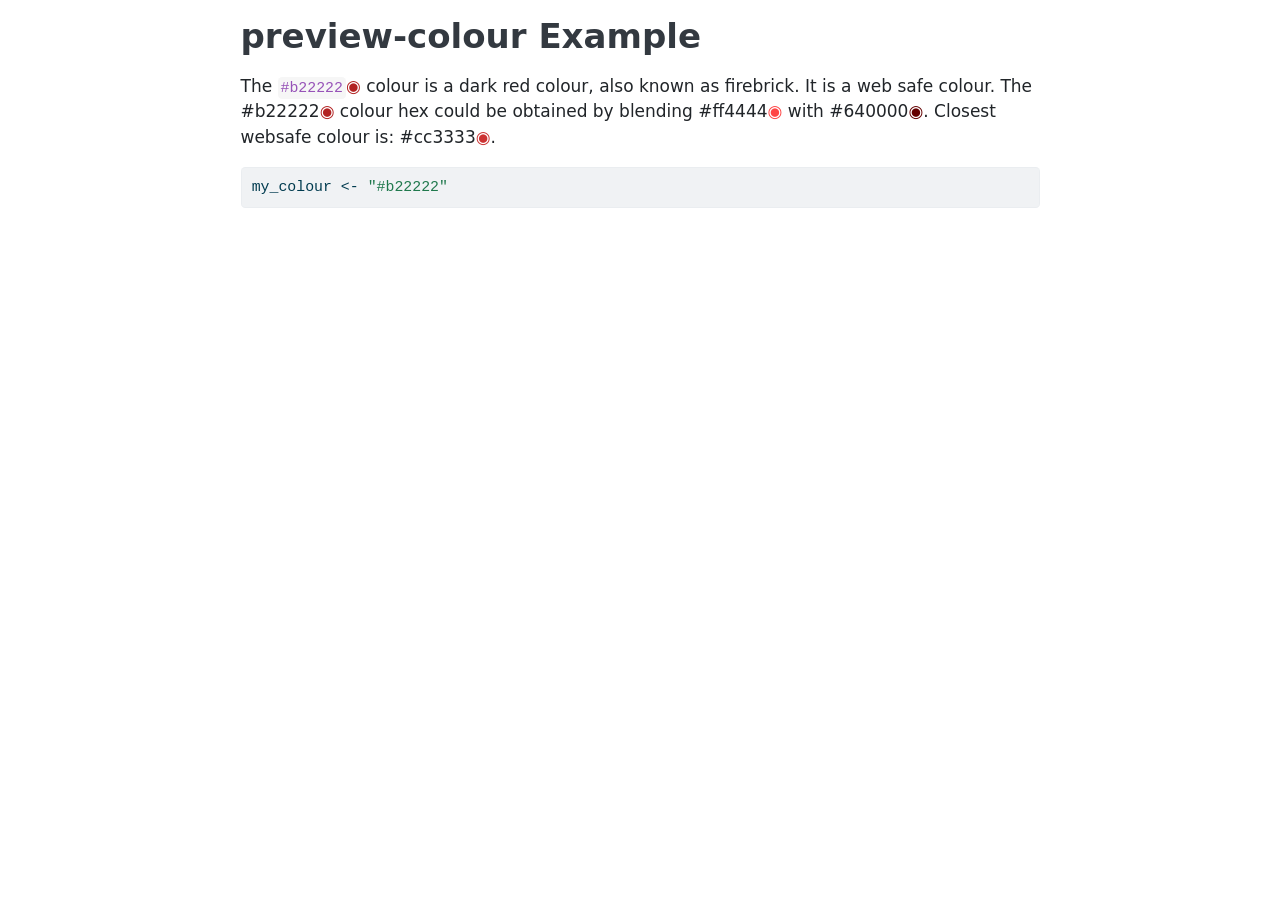
==== index.html @ 635bcef9 "Built site for gh-pages" ====
<!DOCTYPE html>
<html xmlns="http://www.w3.org/1999/xhtml" lang="en" xml:lang="en"><head>

<meta charset="utf-8">
<meta name="generator" content="quarto-99.9.9">

<meta name="viewport" content="width=device-width, initial-scale=1.0, user-scalable=yes">


<title>preview-colour Example</title>
<style>
code{white-space: pre-wrap;}
span.smallcaps{font-variant: small-caps;}
div.columns{display: flex; gap: min(4vw, 1.5em);}
div.column{flex: auto; overflow-x: auto;}
div.hanging-indent{margin-left: 1.5em; text-indent: -1.5em;}
ul.task-list{list-style: none;}
ul.task-list li input[type="checkbox"] {
  width: 0.8em;
  margin: 0 0.8em 0.2em -1em; /* quarto-specific, see https://github.com/quarto-dev/quarto-cli/issues/4556 */ 
  vertical-align: middle;
}
/* CSS for syntax highlighting */
pre > code.sourceCode { white-space: pre; position: relative; }
pre > code.sourceCode > span { display: inline-block; line-height: 1.25; }
pre > code.sourceCode > span:empty { height: 1.2em; }
.sourceCode { overflow: visible; }
code.sourceCode > span { color: inherit; text-decoration: inherit; }
div.sourceCode { margin: 1em 0; }
pre.sourceCode { margin: 0; }
@media screen {
div.sourceCode { overflow: auto; }
}
@media print {
pre > code.sourceCode { white-space: pre-wrap; }
pre > code.sourceCode > span { text-indent: -5em; padding-left: 5em; }
}
pre.numberSource code
  { counter-reset: source-line 0; }
pre.numberSource code > span
  { position: relative; left: -4em; counter-increment: source-line; }
pre.numberSource code > span > a:first-child::before
  { content: counter(source-line);
    position: relative; left: -1em; text-align: right; vertical-align: baseline;
    border: none; display: inline-block;
    -webkit-touch-callout: none; -webkit-user-select: none;
    -khtml-user-select: none; -moz-user-select: none;
    -ms-user-select: none; user-select: none;
    padding: 0 4px; width: 4em;
  }
pre.numberSource { margin-left: 3em;  padding-left: 4px; }
div.sourceCode
  {   }
@media screen {
pre > code.sourceCode > span > a:first-child::before { text-decoration: underline; }
}
</style>


<script src="example_files/libs/clipboard/clipboard.min.js"></script>
<script src="example_files/libs/quarto-html/quarto.js"></script>
<script src="example_files/libs/quarto-html/popper.min.js"></script>
<script src="example_files/libs/quarto-html/tippy.umd.min.js"></script>
<script src="example_files/libs/quarto-html/anchor.min.js"></script>
<link href="example_files/libs/quarto-html/tippy.css" rel="stylesheet">
<link href="example_files/libs/quarto-html/quarto-syntax-highlighting.css" rel="stylesheet" id="quarto-text-highlighting-styles">
<script src="example_files/libs/bootstrap/bootstrap.min.js"></script>
<link href="example_files/libs/bootstrap/bootstrap-icons.css" rel="stylesheet">
<link href="example_files/libs/bootstrap/bootstrap.min.css" rel="stylesheet" id="quarto-bootstrap" data-mode="light">


</head>

<body class="fullcontent">

<div id="quarto-content" class="page-columns page-rows-contents page-layout-article">

<main class="content" id="quarto-document-content">

<header id="title-block-header" class="quarto-title-block default">
<div class="quarto-title">
<h1 class="title">preview-colour Example</h1>
</div>



<div class="quarto-title-meta">

    
  
    
  </div>
  

</header>

<p>The <span><code>#b22222</code><span style="display: inline-block; color: #b22222;">◉</span></span> colour is a dark red colour, also known as firebrick. It is a web safe colour. The #b22222<span style="display: inline-block; color: #b22222;">◉</span> colour hex could be obtained by blending #ff4444<span style="display: inline-block; color: #ff4444;">◉</span> with #640000<span style="display: inline-block; color: #640000;">◉</span>. Closest websafe colour is: #cc3333<span style="display: inline-block; color: #cc3333;">◉</span>.</p>
<div class="cell">
<div class="sourceCode cell-code" id="cb1"><pre class="sourceCode r code-with-copy"><code class="sourceCode r"><span id="cb1-1"><a href="#cb1-1" aria-hidden="true" tabindex="-1"></a>my_colour <span class="ot">&lt;-</span> <span class="st">"#b22222"</span></span></code><button title="Copy to Clipboard" class="code-copy-button"><i class="bi"></i></button></pre></div>
</div>

</main>
<!-- /main column -->
<script id="quarto-html-after-body" type="application/javascript">
window.document.addEventListener("DOMContentLoaded", function (event) {
  const toggleBodyColorMode = (bsSheetEl) => {
    const mode = bsSheetEl.getAttribute("data-mode");
    const bodyEl = window.document.querySelector("body");
    if (mode === "dark") {
      bodyEl.classList.add("quarto-dark");
      bodyEl.classList.remove("quarto-light");
    } else {
      bodyEl.classList.add("quarto-light");
      bodyEl.classList.remove("quarto-dark");
    }
  }
  const toggleBodyColorPrimary = () => {
    const bsSheetEl = window.document.querySelector("link#quarto-bootstrap");
    if (bsSheetEl) {
      toggleBodyColorMode(bsSheetEl);
    }
  }
  toggleBodyColorPrimary();  
  const icon = "";
  const anchorJS = new window.AnchorJS();
  anchorJS.options = {
    placement: 'right',
    icon: icon
  };
  anchorJS.add('.anchored');
  const isCodeAnnotation = (el) => {
    for (const clz of el.classList) {
      if (clz.startsWith('code-annotation-')) {                     
        return true;
      }
    }
    return false;
  }
  const clipboard = new window.ClipboardJS('.code-copy-button', {
    text: function(trigger) {
      const codeEl = trigger.previousElementSibling.cloneNode(true);
      for (const childEl of codeEl.children) {
        if (isCodeAnnotation(childEl)) {
          childEl.remove();
        }
      }
      return codeEl.innerText;
    }
  });
  clipboard.on('success', function(e) {
    // button target
    const button = e.trigger;
    // don't keep focus
    button.blur();
    // flash "checked"
    button.classList.add('code-copy-button-checked');
    var currentTitle = button.getAttribute("title");
    button.setAttribute("title", "Copied!");
    let tooltip;
    if (window.bootstrap) {
      button.setAttribute("data-bs-toggle", "tooltip");
      button.setAttribute("data-bs-placement", "left");
      button.setAttribute("data-bs-title", "Copied!");
      tooltip = new bootstrap.Tooltip(button, 
        { trigger: "manual", 
          customClass: "code-copy-button-tooltip",
          offset: [0, -8]});
      tooltip.show();    
    }
    setTimeout(function() {
      if (tooltip) {
        tooltip.hide();
        button.removeAttribute("data-bs-title");
        button.removeAttribute("data-bs-toggle");
        button.removeAttribute("data-bs-placement");
      }
      button.setAttribute("title", currentTitle);
      button.classList.remove('code-copy-button-checked');
    }, 1000);
    // clear code selection
    e.clearSelection();
  });
  function tippyHover(el, contentFn, onTriggerFn, onUntriggerFn) {
    const config = {
      allowHTML: true,
      maxWidth: 500,
      delay: 100,
      arrow: false,
      appendTo: function(el) {
          return el.parentElement;
      },
      interactive: true,
      interactiveBorder: 10,
      theme: 'quarto',
      placement: 'bottom-start',
    };
    if (contentFn) {
      config.content = contentFn;
    }
    if (onTriggerFn) {
      config.onTrigger = onTriggerFn;
    }
    if (onUntriggerFn) {
      config.onUntrigger = onUntriggerFn;
    }
    window.tippy(el, config); 
  }
  const noterefs = window.document.querySelectorAll('a[role="doc-noteref"]');
  for (var i=0; i<noterefs.length; i++) {
    const ref = noterefs[i];
    tippyHover(ref, function() {
      // use id or data attribute instead here
      let href = ref.getAttribute('data-footnote-href') || ref.getAttribute('href');
      try { href = new URL(href).hash; } catch {}
      const id = href.replace(/^#\/?/, "");
      const note = window.document.getElementById(id);
      return note.innerHTML;
    });
  }
  const xrefs = window.document.querySelectorAll('a.quarto-xref');
  const processXRef = (id, note) => {
    if (id.startsWith('sec-')) {
      // Special case sections, only their first couple elements
      const container = document.createElement("div");
      if (note.children && note.children.length > 2) {
        for (let i = 0; i < 2; i++) {
          container.appendChild(note.children[i].cloneNode(true));
        }
        return container.innerHTML
      } else {
        return note.innerHTML;
      }
    } else {
      return note.innerHTML;
    }
  }
  for (var i=0; i<xrefs.length; i++) {
    const xref = xrefs[i];
    tippyHover(xref, undefined, function(instance) {
      instance.disable();
      let url = xref.getAttribute('href');
      let hash = undefined; 
      try { hash = new URL(url).hash; } catch {}
      const id = hash.replace(/^#\/?/, "");
      const note = window.document.getElementById(id);
      if (note !== null) {
        try {
          const html = processXRef(id, note);
          instance.setContent(html);
        } finally {
          instance.enable();
          instance.show();
        }
      } else {
        // See if we can fetch this
        fetch(url.split('#')[0])
        .then(res => res.text())
        .then(html => {
          const parser = new DOMParser();
          const htmlDoc = parser.parseFromString(html, "text/html");
          const note = htmlDoc.getElementById(id);
          console.log(htmlDoc.body.innerHTML);
          if (note !== null) {
            const html = processXRef(id, note);
            instance.setContent(html);
          } 
        }).finally(() => {
          instance.enable();
          instance.show();
        });
      }
    }, function(instance) {
    });
  }
      let selectedAnnoteEl;
      const selectorForAnnotation = ( cell, annotation) => {
        let cellAttr = 'data-code-cell="' + cell + '"';
        let lineAttr = 'data-code-annotation="' +  annotation + '"';
        const selector = 'span[' + cellAttr + '][' + lineAttr + ']';
        return selector;
      }
      const selectCodeLines = (annoteEl) => {
        const doc = window.document;
        const targetCell = annoteEl.getAttribute("data-target-cell");
        const targetAnnotation = annoteEl.getAttribute("data-target-annotation");
        const annoteSpan = window.document.querySelector(selectorForAnnotation(targetCell, targetAnnotation));
        const lines = annoteSpan.getAttribute("data-code-lines").split(",");
        const lineIds = lines.map((line) => {
          return targetCell + "-" + line;
        })
        let top = null;
        let height = null;
        let parent = null;
        if (lineIds.length > 0) {
            //compute the position of the single el (top and bottom and make a div)
            const el = window.document.getElementById(lineIds[0]);
            top = el.offsetTop;
            height = el.offsetHeight;
            parent = el.parentElement.parentElement;
          if (lineIds.length > 1) {
            const lastEl = window.document.getElementById(lineIds[lineIds.length - 1]);
            const bottom = lastEl.offsetTop + lastEl.offsetHeight;
            height = bottom - top;
          }
          if (top !== null && height !== null && parent !== null) {
            // cook up a div (if necessary) and position it 
            let div = window.document.getElementById("code-annotation-line-highlight");
            if (div === null) {
              div = window.document.createElement("div");
              div.setAttribute("id", "code-annotation-line-highlight");
              div.style.position = 'absolute';
              parent.appendChild(div);
            }
            div.style.top = top - 2 + "px";
            div.style.height = height + 4 + "px";
            div.style.left = 0;
            let gutterDiv = window.document.getElementById("code-annotation-line-highlight-gutter");
            if (gutterDiv === null) {
              gutterDiv = window.document.createElement("div");
              gutterDiv.setAttribute("id", "code-annotation-line-highlight-gutter");
              gutterDiv.style.position = 'absolute';
              const codeCell = window.document.getElementById(targetCell);
              const gutter = codeCell.querySelector('.code-annotation-gutter');
              gutter.appendChild(gutterDiv);
            }
            gutterDiv.style.top = top - 2 + "px";
            gutterDiv.style.height = height + 4 + "px";
          }
          selectedAnnoteEl = annoteEl;
        }
      };
      const unselectCodeLines = () => {
        const elementsIds = ["code-annotation-line-highlight", "code-annotation-line-highlight-gutter"];
        elementsIds.forEach((elId) => {
          const div = window.document.getElementById(elId);
          if (div) {
            div.remove();
          }
        });
        selectedAnnoteEl = undefined;
      };
      // Attach click handler to the DT
      const annoteDls = window.document.querySelectorAll('dt[data-target-cell]');
      for (const annoteDlNode of annoteDls) {
        annoteDlNode.addEventListener('click', (event) => {
          const clickedEl = event.target;
          if (clickedEl !== selectedAnnoteEl) {
            unselectCodeLines();
            const activeEl = window.document.querySelector('dt[data-target-cell].code-annotation-active');
            if (activeEl) {
              activeEl.classList.remove('code-annotation-active');
            }
            selectCodeLines(clickedEl);
            clickedEl.classList.add('code-annotation-active');
          } else {
            // Unselect the line
            unselectCodeLines();
            clickedEl.classList.remove('code-annotation-active');
          }
        });
      }
  const findCites = (el) => {
    const parentEl = el.parentElement;
    if (parentEl) {
      const cites = parentEl.dataset.cites;
      if (cites) {
        return {
          el,
          cites: cites.split(' ')
        };
      } else {
        return findCites(el.parentElement)
      }
    } else {
      return undefined;
    }
  };
  var bibliorefs = window.document.querySelectorAll('a[role="doc-biblioref"]');
  for (var i=0; i<bibliorefs.length; i++) {
    const ref = bibliorefs[i];
    const citeInfo = findCites(ref);
    if (citeInfo) {
      tippyHover(citeInfo.el, function() {
        var popup = window.document.createElement('div');
        citeInfo.cites.forEach(function(cite) {
          var citeDiv = window.document.createElement('div');
          citeDiv.classList.add('hanging-indent');
          citeDiv.classList.add('csl-entry');
          var biblioDiv = window.document.getElementById('ref-' + cite);
          if (biblioDiv) {
            citeDiv.innerHTML = biblioDiv.innerHTML;
          }
          popup.appendChild(citeDiv);
        });
        return popup.innerHTML;
      });
    }
  }
});
</script>
</div> <!-- /content -->




</body></html>
---- example_files/libs/quarto-html/tippy.css ----
.tippy-box[data-animation=fade][data-state=hidden]{opacity:0}[data-tippy-root]{max-width:calc(100vw - 10px)}.tippy-box{position:relative;background-color:#333;color:#fff;border-radius:4px;font-size:14px;line-height:1.4;white-space:normal;outline:0;transition-property:transform,visibility,opacity}.tippy-box[data-placement^=top]>.tippy-arrow{bottom:0}.tippy-box[data-placement^=top]>.tippy-arrow:before{bottom:-7px;left:0;border-width:8px 8px 0;border-top-color:initial;transform-origin:center top}.tippy-box[data-placement^=bottom]>.tippy-arrow{top:0}.tippy-box[data-placement^=bottom]>.tippy-arrow:before{top:-7px;left:0;border-width:0 8px 8px;border-bottom-color:initial;transform-origin:center bottom}.tippy-box[data-placement^=left]>.tippy-arrow{right:0}.tippy-box[data-placement^=left]>.tippy-arrow:before{border-width:8px 0 8px 8px;border-left-color:initial;right:-7px;transform-origin:center left}.tippy-box[data-placement^=right]>.tippy-arrow{left:0}.tippy-box[data-placement^=right]>.tippy-arrow:before{left:-7px;border-width:8px 8px 8px 0;border-right-color:initial;transform-origin:center right}.tippy-box[data-inertia][data-state=visible]{transition-timing-function:cubic-bezier(.54,1.5,.38,1.11)}.tippy-arrow{width:16px;height:16px;color:#333}.tippy-arrow:before{content:"";position:absolute;border-color:transparent;border-style:solid}.tippy-content{position:relative;padding:5px 9px;z-index:1}
---- example_files/libs/quarto-html/quarto-syntax-highlighting.css ----
/* quarto syntax highlight colors */
:root {
  --quarto-hl-ot-color: #003B4F;
  --quarto-hl-at-color: #657422;
  --quarto-hl-ss-color: #20794D;
  --quarto-hl-an-color: #5E5E5E;
  --quarto-hl-fu-color: #4758AB;
  --quarto-hl-st-color: #20794D;
  --quarto-hl-cf-color: #003B4F;
  --quarto-hl-op-color: #5E5E5E;
  --quarto-hl-er-color: #AD0000;
  --quarto-hl-bn-color: #AD0000;
  --quarto-hl-al-color: #AD0000;
  --quarto-hl-va-color: #111111;
  --quarto-hl-bu-color: inherit;
  --quarto-hl-ex-color: inherit;
  --quarto-hl-pp-color: #AD0000;
  --quarto-hl-in-color: #5E5E5E;
  --quarto-hl-vs-color: #20794D;
  --quarto-hl-wa-color: #5E5E5E;
  --quarto-hl-do-color: #5E5E5E;
  --quarto-hl-im-color: #00769E;
  --quarto-hl-ch-color: #20794D;
  --quarto-hl-dt-color: #AD0000;
  --quarto-hl-fl-color: #AD0000;
  --quarto-hl-co-color: #5E5E5E;
  --quarto-hl-cv-color: #5E5E5E;
  --quarto-hl-cn-color: #8f5902;
  --quarto-hl-sc-color: #5E5E5E;
  --quarto-hl-dv-color: #AD0000;
  --quarto-hl-kw-color: #003B4F;
}

/* other quarto variables */
:root {
  --quarto-font-monospace: SFMono-Regular, Menlo, Monaco, Consolas, "Liberation Mono", "Courier New", monospace;
}

pre > code.sourceCode > span {
  color: #003B4F;
}

code span {
  color: #003B4F;
}

code.sourceCode > span {
  color: #003B4F;
}

div.sourceCode,
div.sourceCode pre.sourceCode {
  color: #003B4F;
}

code span.ot {
  color: #003B4F;
  font-style: inherit;
}

code span.at {
  color: #657422;
  font-style: inherit;
}

code span.ss {
  color: #20794D;
  font-style: inherit;
}

code span.an {
  color: #5E5E5E;
  font-style: inherit;
}

code span.fu {
  color: #4758AB;
  font-style: inherit;
}

code span.st {
  color: #20794D;
  font-style: inherit;
}

code span.cf {
  color: #003B4F;
  font-style: inherit;
}

code span.op {
  color: #5E5E5E;
  font-style: inherit;
}

code span.er {
  color: #AD0000;
  font-style: inherit;
}

code span.bn {
  color: #AD0000;
  font-style: inherit;
}

code span.al {
  color: #AD0000;
  font-style: inherit;
}

code span.va {
  color: #111111;
  font-style: inherit;
}

code span.bu {
  font-style: inherit;
}

code span.ex {
  font-style: inherit;
}

code span.pp {
  color: #AD0000;
  font-style: inherit;
}

code span.in {
  color: #5E5E5E;
  font-style: inherit;
}

code span.vs {
  color: #20794D;
  font-style: inherit;
}

code span.wa {
  color: #5E5E5E;
  font-style: italic;
}

code span.do {
  color: #5E5E5E;
  font-style: italic;
}

code span.im {
  color: #00769E;
  font-style: inherit;
}

code span.ch {
  color: #20794D;
  font-style: inherit;
}

code span.dt {
  color: #AD0000;
  font-style: inherit;
}

code span.fl {
  color: #AD0000;
  font-style: inherit;
}

code span.co {
  color: #5E5E5E;
  font-style: inherit;
}

code span.cv {
  color: #5E5E5E;
  font-style: italic;
}

code span.cn {
  color: #8f5902;
  font-style: inherit;
}

code span.sc {
  color: #5E5E5E;
  font-style: inherit;
}

code span.dv {
  color: #AD0000;
  font-style: inherit;
}

code span.kw {
  color: #003B4F;
  font-style: inherit;
}

.prevent-inlining {
  content: "</";
}

/*# sourceMappingURL=debc5d5d77c3f9108843748ff7464032.css.map */
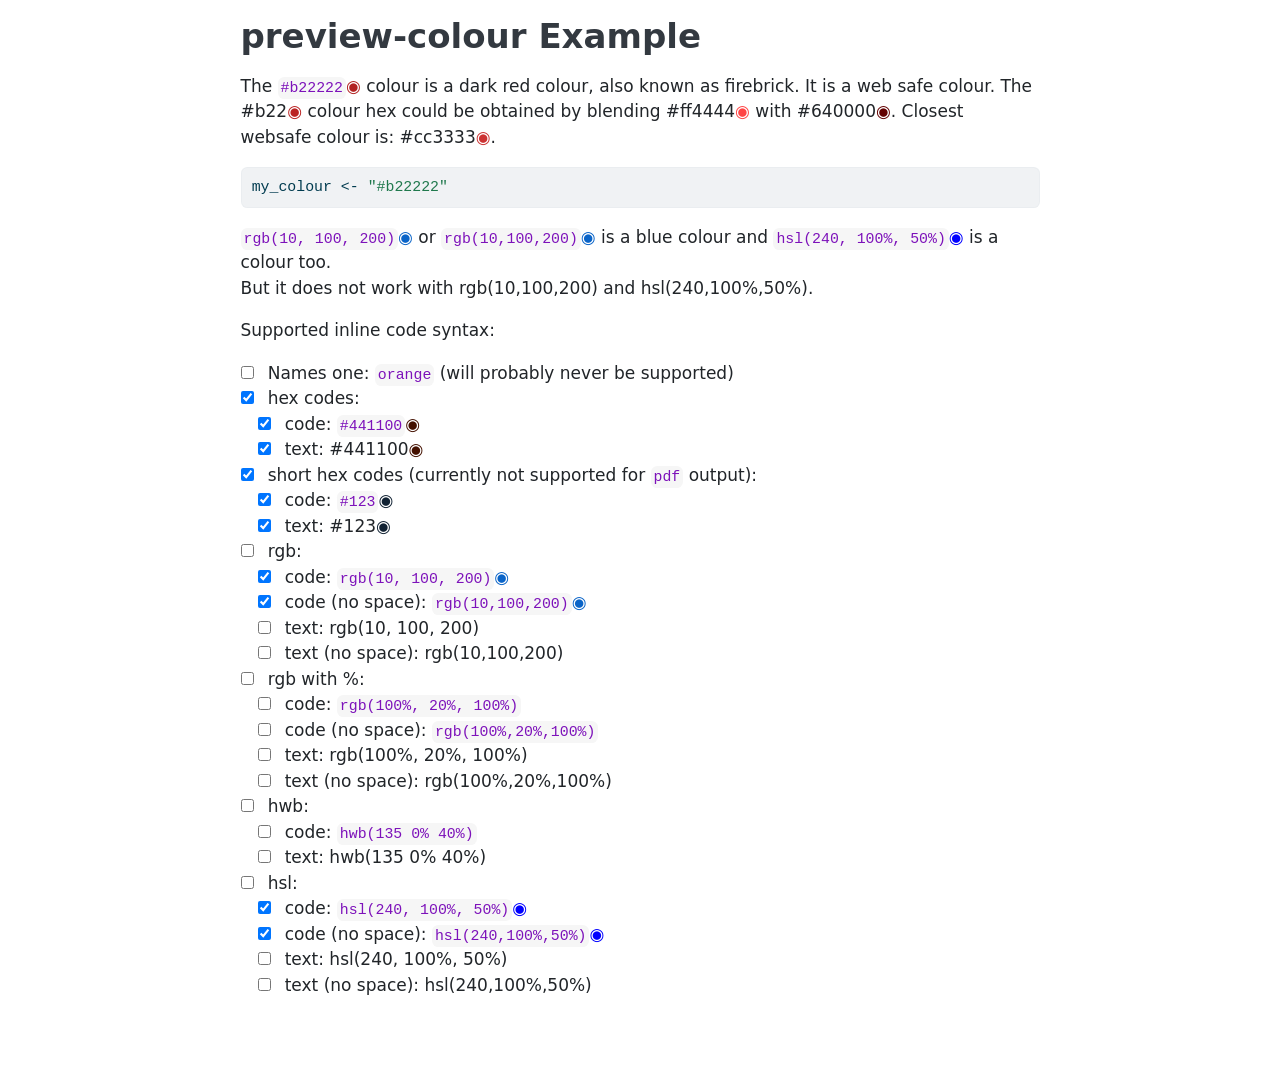
==== commit 24efad97: "Built site for gh-pages" ====
--- a/index.html
+++ b/index.html
@@ -92,12 +92,55 @@
   </div>
   
 
+
 </header>
 
-<p>The <span><code>#b22222</code><span style="display: inline-block; color: #b22222;">◉</span></span> colour is a dark red colour, also known as firebrick. It is a web safe colour. The #b22222<span style="display: inline-block; color: #b22222;">◉</span> colour hex could be obtained by blending #ff4444<span style="display: inline-block; color: #ff4444;">◉</span> with #640000<span style="display: inline-block; color: #640000;">◉</span>. Closest websafe colour is: #cc3333<span style="display: inline-block; color: #cc3333;">◉</span>.</p>
+<p>The <span><code>#b22222</code><span style="display: inline-block; color: #b22222;">◉</span></span> colour is a dark red colour, also known as firebrick. It is a web safe colour. The #b22<span style="display: inline-block; color: #b22;">◉</span> colour hex could be obtained by blending #ff4444<span style="display: inline-block; color: #ff4444;">◉</span> with #640000<span style="display: inline-block; color: #640000;">◉</span>. Closest websafe colour is: #cc3333<span style="display: inline-block; color: #cc3333;">◉</span>.</p>
 <div class="cell">
 <div class="sourceCode cell-code" id="cb1"><pre class="sourceCode r code-with-copy"><code class="sourceCode r"><span id="cb1-1"><a href="#cb1-1" aria-hidden="true" tabindex="-1"></a>my_colour <span class="ot">&lt;-</span> <span class="st">"#b22222"</span></span></code><button title="Copy to Clipboard" class="code-copy-button"><i class="bi"></i></button></pre></div>
 </div>
+<p><span><code>rgb(10, 100, 200)</code><span style="display: inline-block; color: rgb(10, 100, 200);">◉</span></span> or <span><code>rgb(10,100,200)</code><span style="display: inline-block; color: rgb(10,100,200);">◉</span></span> is a blue colour and <span><code>hsl(240, 100%, 50%)</code><span style="display: inline-block; color: hsl(240, 100%, 50%);">◉</span></span> is a colour too.<br>
+But it does not work with rgb(10,100,200) and hsl(240,100%,50%).</p>
+<p>Supported inline code syntax:</p>
+<ul class="task-list">
+<li><label><input type="checkbox">Names one: <code>orange</code> (will probably never be supported)</label></li>
+<li><label><input type="checkbox" checked="">hex codes:</label>
+<ul class="task-list">
+<li><label><input type="checkbox" checked="">code: <span><code>#441100</code><span style="display: inline-block; color: #441100;">◉</span></span></label></li>
+<li><label><input type="checkbox" checked="">text: #441100<span style="display: inline-block; color: #441100;">◉</span></label></li>
+</ul></li>
+<li><label><input type="checkbox" checked="">short hex codes (currently not supported for <code>pdf</code> output):</label>
+<ul class="task-list">
+<li><label><input type="checkbox" checked="">code: <span><code>#123</code><span style="display: inline-block; color: #123;">◉</span></span></label></li>
+<li><label><input type="checkbox" checked="">text: #123<span style="display: inline-block; color: #123;">◉</span></label></li>
+</ul></li>
+<li><label><input type="checkbox">rgb:</label>
+<ul class="task-list">
+<li><label><input type="checkbox" checked="">code: <span><code>rgb(10, 100, 200)</code><span style="display: inline-block; color: rgb(10, 100, 200);">◉</span></span></label></li>
+<li><label><input type="checkbox" checked="">code (no space): <span><code>rgb(10,100,200)</code><span style="display: inline-block; color: rgb(10,100,200);">◉</span></span></label></li>
+<li><label><input type="checkbox">text: rgb(10, 100, 200)</label></li>
+<li><label><input type="checkbox">text (no space): rgb(10,100,200)</label></li>
+</ul></li>
+<li><label><input type="checkbox">rgb with %:</label>
+<ul class="task-list">
+<li><label><input type="checkbox">code: <code>rgb(100%, 20%, 100%)</code></label></li>
+<li><label><input type="checkbox">code (no space): <code>rgb(100%,20%,100%)</code></label></li>
+<li><label><input type="checkbox">text: rgb(100%, 20%, 100%)</label></li>
+<li><label><input type="checkbox">text (no space): rgb(100%,20%,100%)</label></li>
+</ul></li>
+<li><label><input type="checkbox">hwb:</label>
+<ul class="task-list">
+<li><label><input type="checkbox">code: <code>hwb(135 0% 40%)</code></label></li>
+<li><label><input type="checkbox">text: hwb(135 0% 40%)</label></li>
+</ul></li>
+<li><label><input type="checkbox">hsl:</label>
+<ul class="task-list">
+<li><label><input type="checkbox" checked="">code: <span><code>hsl(240, 100%, 50%)</code><span style="display: inline-block; color: hsl(240, 100%, 50%);">◉</span></span></label></li>
+<li><label><input type="checkbox" checked="">code (no space): <span><code>hsl(240,100%,50%)</code><span style="display: inline-block; color: hsl(240,100%,50%);">◉</span></span></label></li>
+<li><label><input type="checkbox">text: hsl(240, 100%, 50%)</label></li>
+<li><label><input type="checkbox">text (no space): hsl(240,100%,50%)</label></li>
+</ul></li>
+</ul>
 
 </main>
 <!-- /main column -->
@@ -219,6 +262,16 @@
   }
   const xrefs = window.document.querySelectorAll('a.quarto-xref');
   const processXRef = (id, note) => {
+    // Strip column container classes
+    const stripColumnClz = (el) => {
+      el.classList.remove("page-full", "page-columns");
+      if (el.children) {
+        for (const child of el.children) {
+          stripColumnClz(child);
+        }
+      }
+    }
+    stripColumnClz(note)
     if (id.startsWith('sec-')) {
       // Special case sections, only their first couple elements
       const container = document.createElement("div");
@@ -231,6 +284,11 @@
         return note.innerHTML;
       }
     } else {
+      // Remove any anchor links if they are present
+      const anchorLink = note.querySelector('a.anchorjs-link');
+      if (anchorLink) {
+        anchorLink.remove();
+      }
       return note.innerHTML;
     }
   }
@@ -240,34 +298,39 @@
       instance.disable();
       let url = xref.getAttribute('href');
       let hash = undefined; 
-      try { hash = new URL(url).hash; } catch {}
-      const id = hash.replace(/^#\/?/, "");
-      const note = window.document.getElementById(id);
-      if (note !== null) {
-        try {
-          const html = processXRef(id, note);
-          instance.setContent(html);
-        } finally {
-          instance.enable();
-          instance.show();
-        }
+      if (url.startsWith('#')) {
+        hash = url;
       } else {
-        // See if we can fetch this
-        fetch(url.split('#')[0])
-        .then(res => res.text())
-        .then(html => {
-          const parser = new DOMParser();
-          const htmlDoc = parser.parseFromString(html, "text/html");
-          const note = htmlDoc.getElementById(id);
-          console.log(htmlDoc.body.innerHTML);
-          if (note !== null) {
-            const html = processXRef(id, note);
+        try { hash = new URL(url).hash; } catch {}
+      }
+      if (hash) {
+        const id = hash.replace(/^#\/?/, "");
+        const note = window.document.getElementById(id);
+        if (note !== null) {
+          try {
+            const html = processXRef(id, note.cloneNode(true));
             instance.setContent(html);
-          } 
-        }).finally(() => {
-          instance.enable();
-          instance.show();
-        });
+          } finally {
+            instance.enable();
+            instance.show();
+          }
+        } else {
+          // See if we can fetch this
+          fetch(url.split('#')[0])
+          .then(res => res.text())
+          .then(html => {
+            const parser = new DOMParser();
+            const htmlDoc = parser.parseFromString(html, "text/html");
+            const note = htmlDoc.getElementById(id);
+            if (note !== null) {
+              const html = processXRef(id, note);
+              instance.setContent(html);
+            } 
+          }).finally(() => {
+            instance.enable();
+            instance.show();
+          });
+        }
       }
     }, function(instance) {
     });
@@ -339,6 +402,33 @@
         });
         selectedAnnoteEl = undefined;
       };
+        // Handle positioning of the toggle
+    window.addEventListener(
+      "resize",
+      throttle(() => {
+        console.log("RESIZE");
+        elRect = undefined;
+        if (selectedAnnoteEl) {
+          selectCodeLines(selectedAnnoteEl);
+        }
+      }, 10)
+    );
+    function throttle(fn, ms) {
+    let throttle = false;
+    let timer;
+      return (...args) => {
+        if(!throttle) { // first call gets through
+            fn.apply(this, args);
+            throttle = true;
+        } else { // all the others get throttled
+            if(timer) clearTimeout(timer); // cancel #2
+            timer = setTimeout(() => {
+              fn.apply(this, args);
+              timer = throttle = false;
+            }, ms);
+        }
+      };
+    }
       // Attach click handler to the DT
       const annoteDls = window.document.querySelectorAll('dt[data-target-cell]');
       for (const annoteDlNode of annoteDls) {
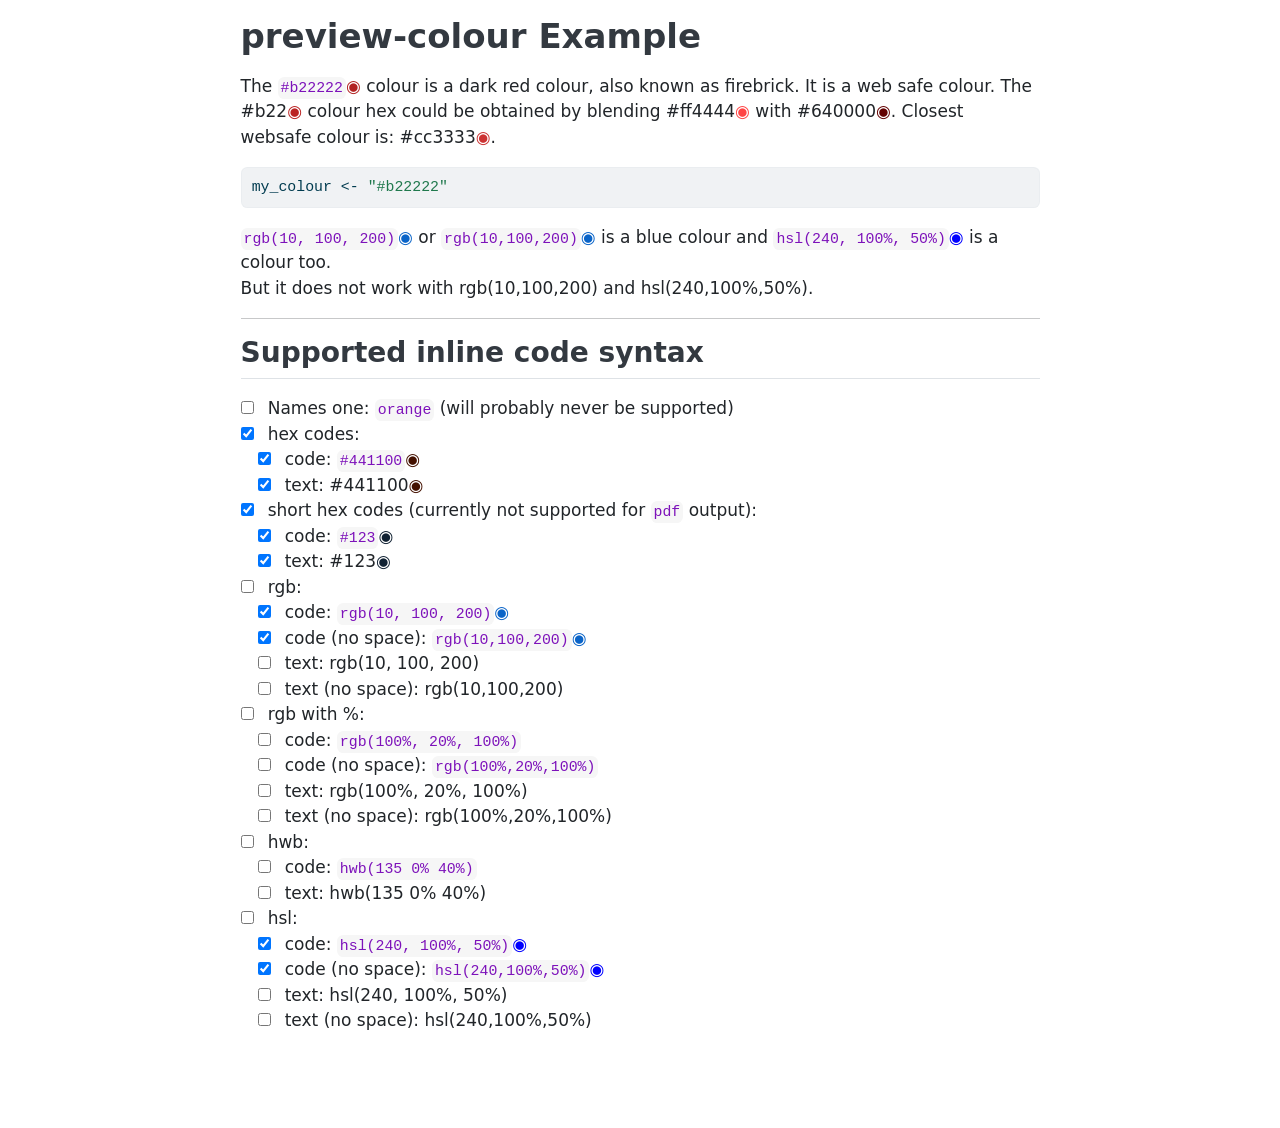
==== commit cde39aa4: "Built site for gh-pages" ====
--- a/index.html
+++ b/index.html
@@ -101,7 +101,9 @@
 </div>
 <p><span><code>rgb(10, 100, 200)</code><span style="display: inline-block; color: rgb(10, 100, 200);">◉</span></span> or <span><code>rgb(10,100,200)</code><span style="display: inline-block; color: rgb(10,100,200);">◉</span></span> is a blue colour and <span><code>hsl(240, 100%, 50%)</code><span style="display: inline-block; color: hsl(240, 100%, 50%);">◉</span></span> is a colour too.<br>
 But it does not work with rgb(10,100,200) and hsl(240,100%,50%).</p>
-<p>Supported inline code syntax:</p>
+<hr>
+<section id="supported-inline-code-syntax" class="level2">
+<h2 class="anchored" data-anchor-id="supported-inline-code-syntax">Supported inline code syntax</h2>
 <ul class="task-list">
 <li><label><input type="checkbox">Names one: <code>orange</code> (will probably never be supported)</label></li>
 <li><label><input type="checkbox" checked="">hex codes:</label>
@@ -141,6 +143,7 @@
 <li><label><input type="checkbox">text (no space): hsl(240,100%,50%)</label></li>
 </ul></li>
 </ul>
+</section>
 
 </main>
 <!-- /main column -->
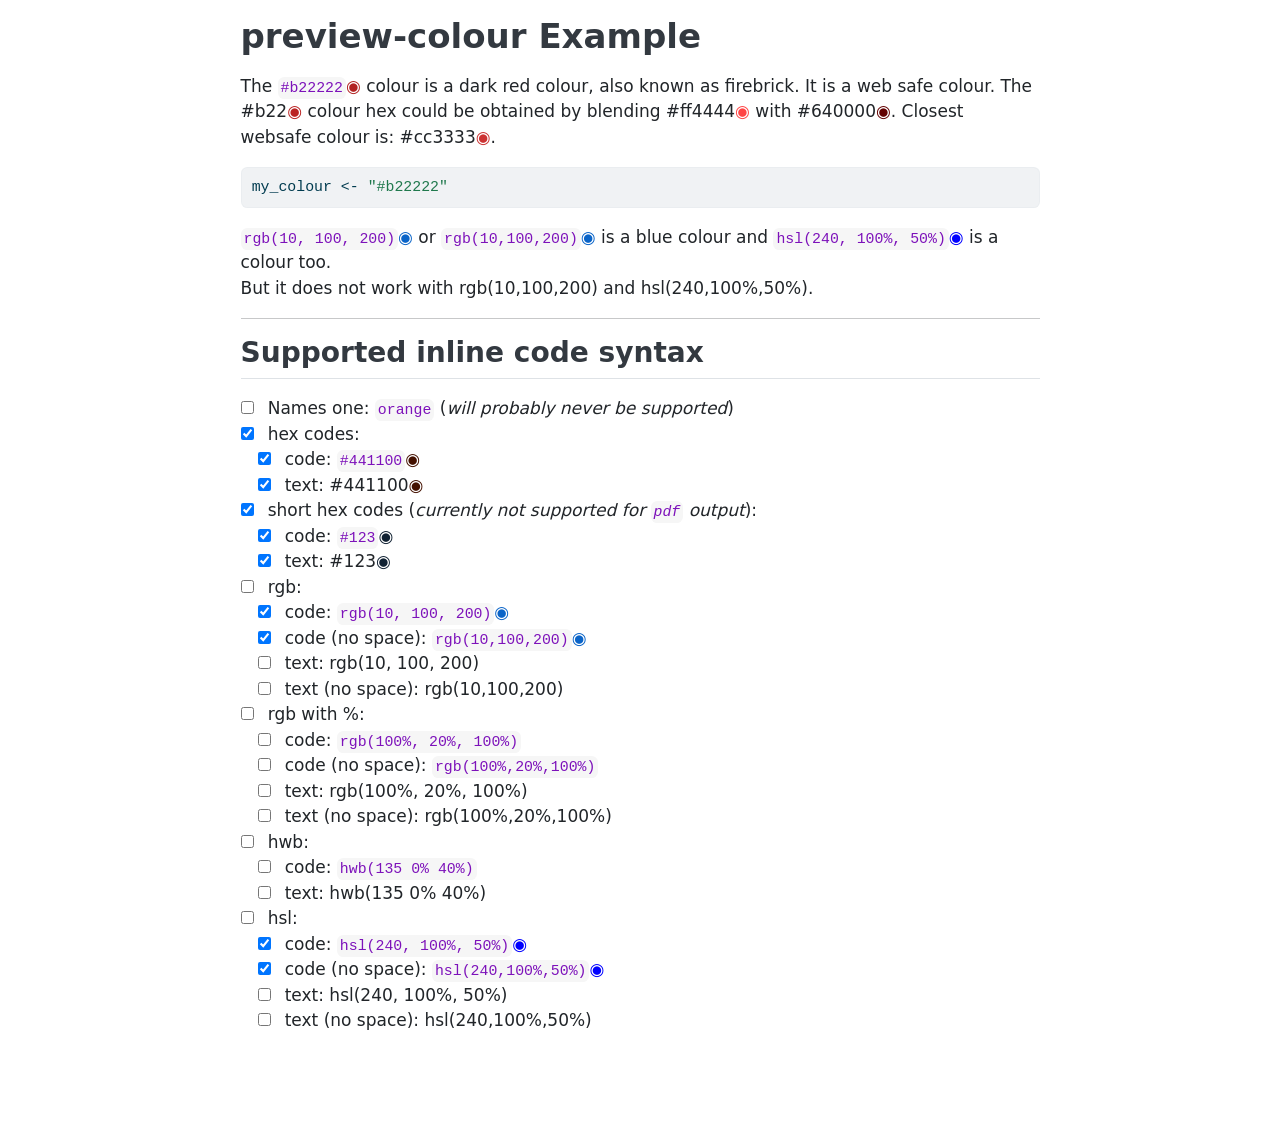
==== commit 338874fc: "Built site for gh-pages" ====
--- a/index.html
+++ b/index.html
@@ -105,13 +105,13 @@
 <section id="supported-inline-code-syntax" class="level2">
 <h2 class="anchored" data-anchor-id="supported-inline-code-syntax">Supported inline code syntax</h2>
 <ul class="task-list">
-<li><label><input type="checkbox">Names one: <code>orange</code> (will probably never be supported)</label></li>
+<li><label><input type="checkbox">Names one: <code>orange</code> (<em>will probably never be supported</em>)</label></li>
 <li><label><input type="checkbox" checked="">hex codes:</label>
 <ul class="task-list">
 <li><label><input type="checkbox" checked="">code: <span><code>#441100</code><span style="display: inline-block; color: #441100;">◉</span></span></label></li>
 <li><label><input type="checkbox" checked="">text: #441100<span style="display: inline-block; color: #441100;">◉</span></label></li>
 </ul></li>
-<li><label><input type="checkbox" checked="">short hex codes (currently not supported for <code>pdf</code> output):</label>
+<li><label><input type="checkbox" checked="">short hex codes (<em>currently not supported for <code>pdf</code> output</em>):</label>
 <ul class="task-list">
 <li><label><input type="checkbox" checked="">code: <span><code>#123</code><span style="display: inline-block; color: #123;">◉</span></span></label></li>
 <li><label><input type="checkbox" checked="">text: #123<span style="display: inline-block; color: #123;">◉</span></label></li>
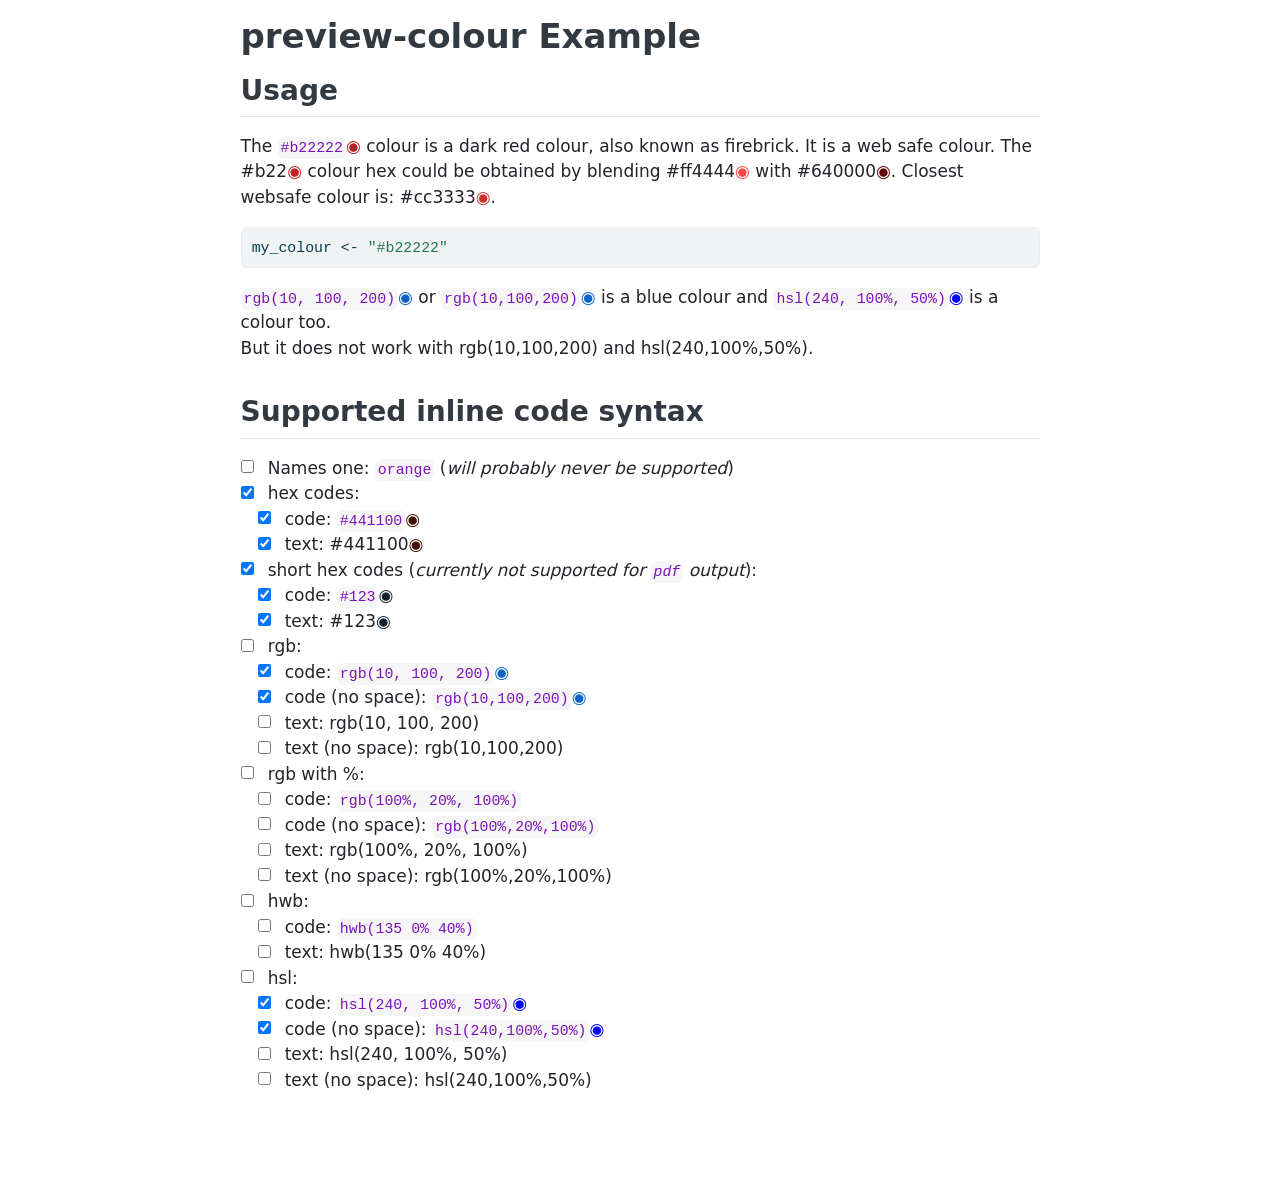
==== commit 7099a756: "Built site for gh-pages" ====
--- a/index.html
+++ b/index.html
@@ -95,13 +95,15 @@
 
 </header>
 
+<section id="usage" class="level2">
+<h2 class="anchored" data-anchor-id="usage">Usage</h2>
 <p>The <span><code>#b22222</code><span style="display: inline-block; color: #b22222;">◉</span></span> colour is a dark red colour, also known as firebrick. It is a web safe colour. The #b22<span style="display: inline-block; color: #b22;">◉</span> colour hex could be obtained by blending #ff4444<span style="display: inline-block; color: #ff4444;">◉</span> with #640000<span style="display: inline-block; color: #640000;">◉</span>. Closest websafe colour is: #cc3333<span style="display: inline-block; color: #cc3333;">◉</span>.</p>
 <div class="cell">
 <div class="sourceCode cell-code" id="cb1"><pre class="sourceCode r code-with-copy"><code class="sourceCode r"><span id="cb1-1"><a href="#cb1-1" aria-hidden="true" tabindex="-1"></a>my_colour <span class="ot">&lt;-</span> <span class="st">"#b22222"</span></span></code><button title="Copy to Clipboard" class="code-copy-button"><i class="bi"></i></button></pre></div>
 </div>
 <p><span><code>rgb(10, 100, 200)</code><span style="display: inline-block; color: rgb(10, 100, 200);">◉</span></span> or <span><code>rgb(10,100,200)</code><span style="display: inline-block; color: rgb(10,100,200);">◉</span></span> is a blue colour and <span><code>hsl(240, 100%, 50%)</code><span style="display: inline-block; color: hsl(240, 100%, 50%);">◉</span></span> is a colour too.<br>
 But it does not work with rgb(10,100,200) and hsl(240,100%,50%).</p>
-<hr>
+</section>
 <section id="supported-inline-code-syntax" class="level2">
 <h2 class="anchored" data-anchor-id="supported-inline-code-syntax">Supported inline code syntax</h2>
 <ul class="task-list">
